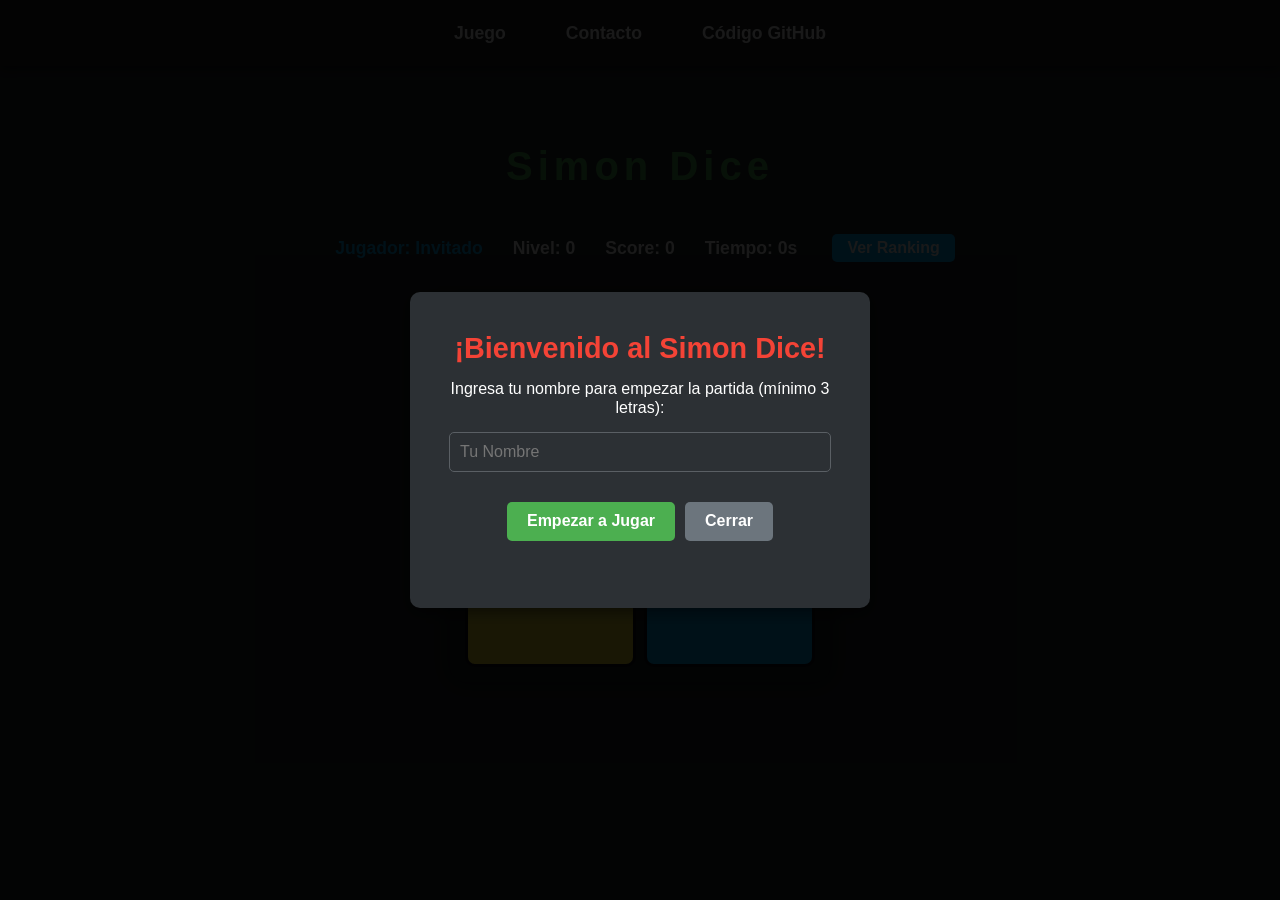
==== index.html @ e8eaec4f "Primera version completa lista para probar" ====
<!DOCTYPE html>
<html lang="es">
<head>
  <meta charset="UTF-8">
  <meta name="viewport" content="width=device-width, initial-scale=1.0">
  <link rel="stylesheet" href="css/normalize.css">
  <link rel="stylesheet" href="css/styles.css">
  <script src="js/script.js" defer></script>
  <title>Simon Dice</title>
</head>
<body>
    <header class="header">
        <nav class="nav">
            <a href="index.html" class="nav-link">Juego</a>
            <a href="contacto.html" class="nav-link">Contacto</a>
            <!-- Enlace a GitHub (Requerimiento Obligatorio) -->
            <a href="https://github.com/diegoabianchi/simon-says" target="_blank" class="nav-link">Código GitHub</a>
        </nav>
    </header>

    <div class="contenedor-juego">
        <h1 class="titulo">Simon Dice</h1>
        <div class="info-juego">
            <p class="jugador-nombre">Jugador: <span id="nombreJugador">Invitado</span></p>
            <p>Nivel: <span id="displayNivel">0</span></p>
            <p>Score: <span id="displayScore">0</span></p>
            <p>Tiempo: <span id="displayTiempo">0s</span></p>
            <button id="btnVerRanking" class="btn btn-ranking">Ver Ranking</button>
        </div>
        <div class="tablero-simple">
            <div id="verde" class="boton-simon verde"></div>
            <div id="rojo" class="boton-simon rojo"></div>
            <div id="amarillo" class="boton-simon amarillo"></div>
            <div id="azul" class="boton-simon azul"></div>
        </div>
        
    </div>

    <!-- MODALES (Ocultos por defecto) -->
    <!-- 1. Modal de Inicio de Partida -->
    <div id="modalInicio" class="modal-overlay visible">
        <div class="modal-content">
            <h2>¡Bienvenido al Simon Dice!</h2>
            <p>Ingresa tu nombre para empezar la partida (mínimo 3 letras):</p>
            <input type="text" id="inputNombre" placeholder="Tu Nombre" maxlength="15">
            <div class="controles-modal">
                <button id="btnEmpezar" class="btn btn-principal">Empezar a Jugar</button>
                <button id="btnCerrarInicio" class="btn btn-secundario">Cerrar</button>
            </div>
            <p id="errorNombre" class="mensaje-error"></p>
        </div>
    </div>
    
    <!-- 2. Modal de Fin de Partida -->
    <div id="modalGameOver" class="modal-overlay">
        <div class="modal-content">
            <h2 id="gameOverTitulo">¡FIN DE PARTIDA!</h2>
            <p id="gameOverMensaje">Perdiste la secuencia.</p>
            <p class="final-score">Puntaje Final: <span id="finalScoreDisplay">0</span></p>
            <p class="final-score">Nivel Alcanzado: <span id="finalNivelDisplay">0</span></p>
            <div class="controles-modal">
                <button id="btnReiniciar" class="btn btn-principal">Reiniciar Partida</button>
                <button id="btnVerRankingGameOver" class="btn btn-secundario">Ver Ranking</button>
            </div>
        </div>
    </div>
    
    <!-- 3. Modal de Ranking -->
    <div id="modalRanking" class="modal-overlay">
        <div class="modal-content modal-ranking-content">
            <h2>Ranking de Partidas</h2>
            <div class="controles-ranking">
                <p>Ordenar por:</p>
                <button id="ordenarScore" class="btn btn-secundario">Puntaje</button>
                <button id="ordenarFecha" class="btn btn-secundario">Fecha</button>
            </div>
            <table id="tablaRanking">
                <thead>
                    <tr>
                        <th>Jugador</th>
                        <th>Score</th>
                        <th>Nivel</th>
                        <th>Fecha</th>
                    </tr>
                </thead>
                <tbody id="cuerpoTablaRanking">
                    <!-- Filas generadas por JS -->
                </tbody>
            </table>
            <button id="btnCerrarRanking" class="btn btn-secundario">Cerrar</button>
        </div>
    </div>
</body>
</html>
---- css/styles.css ----
/* -------------------------------------------------------------------------- */
/* SELECTORES DE ELEMENTOS */
/* -------------------------------------------------------------------------- */

body {
    display: flex;
    flex-direction: column;
    justify-content: flex-start;
    align-items: center;
    min-height: 100vh;
    margin: 0;
    background-color: #212529;
    color: #ffffff;
    font-family: 'Inter', Arial, sans-serif;
}

header {
    display: flex;
    background-color: #1c1f21;
    box-shadow: 0 4px 10px #00000080;
    margin-bottom: 30px;
    padding: 15px 0;
    width: 100%;
}

h2 {
    color: #f44336;
    font-size: 1.8em;
    margin: 10px 0;
}

p {
    margin: 5px 0;
}

table {
    width: 100%;
    border-collapse: collapse;
    margin-top: 15px;
    text-align: left;
}

thead {
    background-color: #4caf50;
    color: #ffffff;
}

th, td {
    padding: 10px;
    border: 1px solid #1c1f21;
}

tbody tr:nth-child(odd) {
    background-color: #343a40;
}

tbody tr:hover {
    background-color: #495057;
}

input {
    border: 1px solid #5a5f64;
    border-radius: 5px;
    background-color: #2c3034;
    color: #ffffff;
    font-size: 1em;
    margin: 10px 0;
    padding: 10px;
    width: 90%;
}


/* -------------------------------------------------------------------------- */
/* SELECTORES DE CLASE */
/* -------------------------------------------------------------------------- */

.nav {
    display: flex;
    justify-content: center;
    align-items: center;
    width: 100%;
}

.nav-link {
    text-decoration: none;
    background-color: transparent;
    border-radius: 5px;
    color: #ffffff;
    font-size: 1.1em;
    font-weight: bold;
    margin: 0 15px;
    padding: 8px 15px;
    transition: background-color 0.3s;
}

.nav-link:hover {
    background-color: #4caf50;
}

.contenedor-juego {
    display: flex;
    flex-direction: column;
    align-items: center;
    padding: 20px;
}

.titulo {
    color: #4caf50;
    font-size: 2.5em;
    letter-spacing: 5px;
    margin-bottom: 30px;
}

.info-juego {
    display: flex;
    flex-wrap: wrap;
    justify-content: center;
    align-items: center;
    margin-bottom: 25px;
    padding: 10px;
    width: 100%;
}

.info-juego p {
    margin: 0 15px;
    font-size: 1.1em;
    font-weight: bold;
}

.jugador-nombre {
    color: #03a9f4;
}

.tablero-simple {
    display: flex; 
    flex-wrap: wrap; 
    justify-content: space-between; 
    align-content: space-between; 
    width: 350px; 
    height: 350px; 
    padding: 15px; 
    background-color: #1c1f21;
    border-radius: 15px;
    box-shadow: 0 0 20px #00000080;
}

.boton-simon {
    cursor: pointer;
    border: 3px solid #101214;
    border-radius: 10px;
    width: calc(50% - 10px); 
    height: calc(50% - 10px); 
    transition: background-color 0.2s ease-in-out, box-shadow 0.2s ease-in-out;
}

.no-click {
    cursor: not-allowed;
    pointer-events: none;
    opacity: 0.7;
}

/* --- Colores Base --- */
.verde { background-color: #4caf50; }
.rojo { background-color: #f44336; }
.amarillo { background-color: #ffeb3b; }
.azul { background-color: #03a9f4; }

/* --- Efecto de Iluminación (Usado por JavaScript) --- */
.iluminado {
    box-shadow: 0 0 15px 5px #ffffffcc; 
    opacity: 1;
}

.verde.iluminado { background-color: #8bc34a; }
.rojo.iluminado { background-color: #ff5252; }
.amarillo.iluminado { background-color: #ffc107; }
.azul.iluminado { background-color: #29b6f6; }

/* --- BOTONES GENERALES --- */
.btn {
    cursor: pointer;
    border: none;
    border-radius: 5px;
    font-weight: bold;
    margin: 5px;
    padding: 10px 20px;
    transition: background-color 0.3s, transform 0.1s;
}

.btn-principal {
    background-color: #4caf50;
    color: #ffffff;
}

.btn-principal:hover {
    background-color: #689f38;
}

.btn-secundario {
    background-color: #6c757d;
    color: #ffffff;
}

.btn-secundario:hover {
    background-color: #495057;
}

.btn-ranking {
    background-color: #03a9f4;
    color: #ffffff;
    margin-left: 20px;
    padding: 5px 15px;
}

.btn-ranking:hover {
    background-color: #0288d1;
}

.btn:active {
    transform: scale(0.98);
}

.mensaje-error {
    color: #f44336;
    font-size: 0.9em;
    margin-top: 10px;
    min-height: 1.2em;
}

/* --- MODALES --- */

.modal-overlay {
    /* POSICIÓN Y DISPLAY */
    display: none; /* Regla de ocultamiento inicial */
    position: fixed;
    top: 0;
    left: 0;
    
    /* FLEX Y DIMENSIONES */
    align-items: center;
    justify-content: center;
    height: 100%;
    width: 100%;
    
    /* COLOR Y CAPA */
    background-color: #000000e6;
    z-index: 1000;
}

.modal-overlay.visible {
    display: flex !important; /* !important para forzar la visibilidad */
}

.modal-content {
    display: flex;
    flex-direction: column;
    justify-content: space-around;
    align-items: center;
    border-radius: 10px;
    box-shadow: 0 5px 15px #00000080;
    background-color: #2c3034;
    color: #ffffff;
    max-width: 90%;
    padding: 30px;
    text-align: center;
    width: 400px;
}

.modal-ranking-content {
    max-width: 600px;
    width: 90%;
}

.controles-modal {
    display: flex;
    justify-content: center;
    align-items: center;
    flex-wrap: wrap;
    margin-top: 15px;
    width: 100%;
}

.controles-ranking {
    display: flex;
    justify-content: center;
    align-items: center;
    margin: 10px 0;
}

.final-score {
    color: #4caf50;
    font-size: 1.5em;
    font-weight: bold;
    margin: 10px 0;
}

/* -------------------------------------------------------------------------- */
/* MEDIA QUERIES (Siempre al final) */
/* -------------------------------------------------------------------------- */

@media (max-width: 600px) {
    .titulo {
        font-size: 2em;
    }
    
    .info-juego {
        flex-direction: column;
        align-items: center;
        margin-bottom: 20px;
    }

    .info-juego p {
        margin: 5px 0;
    }
    
    .btn-ranking {
        margin-left: 0;
        margin-top: 10px;
    }
    
    .tablero-simple {
        width: 300px; 
        height: 300px;
        padding: 10px;
    }

    .boton-simon {
        width: calc(50% - 7px);
        height: calc(50% - 7px);
    }

    .modal-content {
        padding: 20px;
    }

    .modal-ranking-content {
        font-size: 0.9em;
    }
}
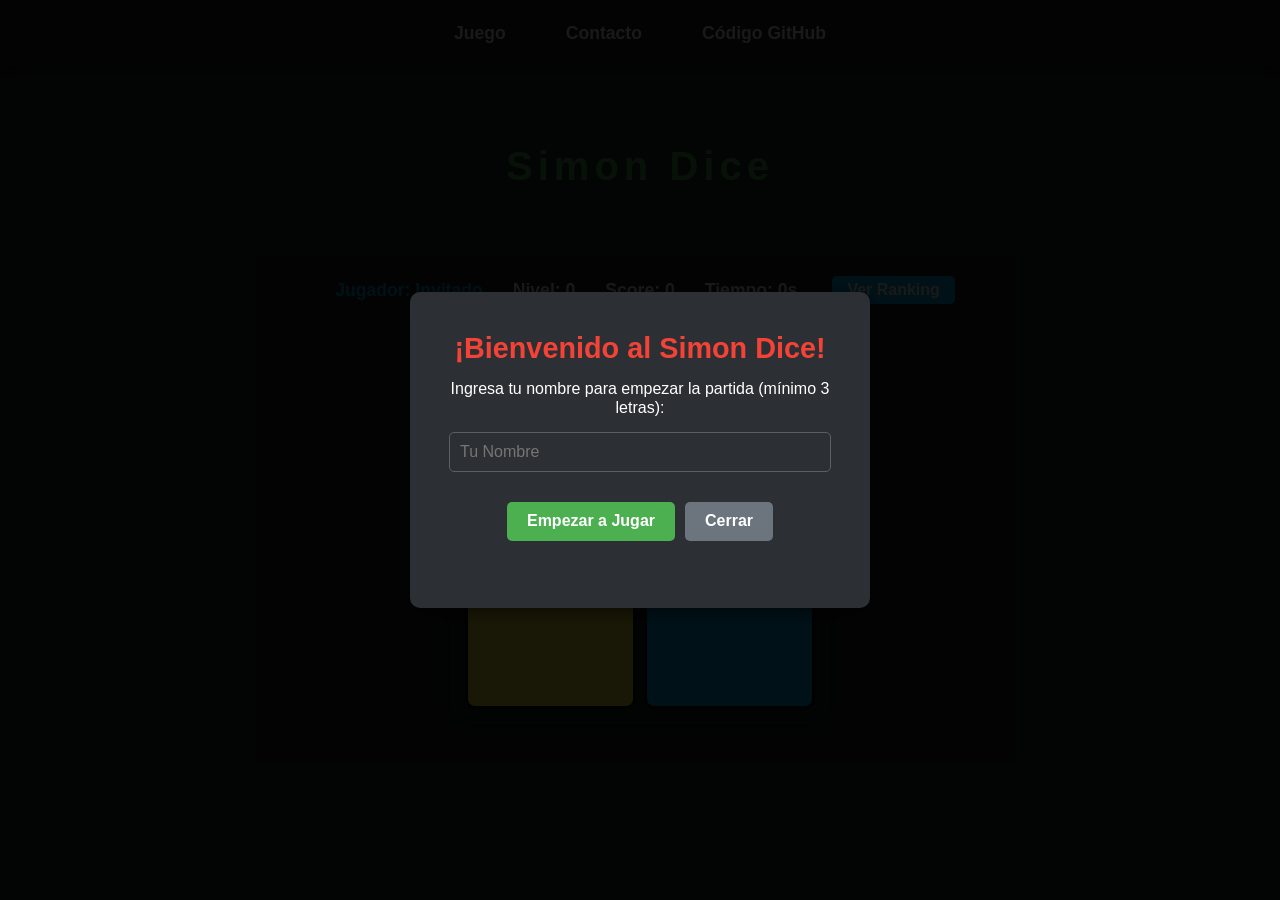
==== commit 706d7c85: "Mejoro la estetica del titulo agregando un titulo de nivel. Mejoro el text area del formulario de co" ====
--- a/index.html
+++ b/index.html
@@ -13,13 +13,15 @@
         <nav class="nav">
             <a href="index.html" class="nav-link">Juego</a>
             <a href="contacto.html" class="nav-link">Contacto</a>
-            <!-- Enlace a GitHub (Requerimiento Obligatorio) -->
             <a href="https://github.com/diegoabianchi/simon-says" target="_blank" class="nav-link">Código GitHub</a>
         </nav>
     </header>
 
     <div class="contenedor-juego">
-        <h1 class="titulo">Simon Dice</h1>
+        <h1 class="titulo">
+            <span id="tituloPrincipal">Simon Dice</span>
+            <span id="tituloNivel" class="titulo-nivel">Nivel 0</span>
+        </h1>
         <div class="info-juego">
             <p class="jugador-nombre">Jugador: <span id="nombreJugador">Invitado</span></p>
             <p>Nivel: <span id="displayNivel">0</span></p>
--- a/css/styles.css
+++ b/css/styles.css
@@ -69,6 +69,18 @@
     width: 90%;
 }
 
+textarea {
+    border: 1px solid #5a5f64;
+    border-radius: 5px;
+    background-color: #2c3034;
+    color: #ffffff;
+    font-size: 1em;
+    margin: 10px 0;
+    padding: 10px;
+    width: 90%;
+    min-height: 120px;
+    resize: vertical;
+}
 
 /* -------------------------------------------------------------------------- */
 /* SELECTORES DE CLASE */
@@ -105,10 +117,22 @@
 }
 
 .titulo {
+    display: flex; /* flex para alinear los spans */
+    flex-direction: column; /* columna para apilar los spans */
+    align-items: center;
     color: #4caf50;
     font-size: 2.5em;
     letter-spacing: 5px;
     margin-bottom: 30px;
+    text-align: center;
+}
+
+.titulo-nivel { 
+    color: #03a9f4; /* Color azul para el nivel */
+    font-size: 0.8em;
+    font-weight: normal; 
+    letter-spacing: 2px;
+    margin-top: 5px; 
 }
 
 .info-juego {
@@ -159,6 +183,10 @@
     opacity: 0.7;
 }
 
+.oculto {
+    visibility: hidden; /* Mantiene el espacio del elemento */
+}
+
 /* --- Colores Base --- */
 .verde { background-color: #4caf50; }
 .rojo { background-color: #f44336; }
@@ -299,8 +327,8 @@
 /* -------------------------------------------------------------------------- */
 
 @media (max-width: 600px) {
-    .titulo {
-        font-size: 2em;
+    .tituloPrincipal {
+        font-size: 1.8em;
     }
     
     .info-juego {
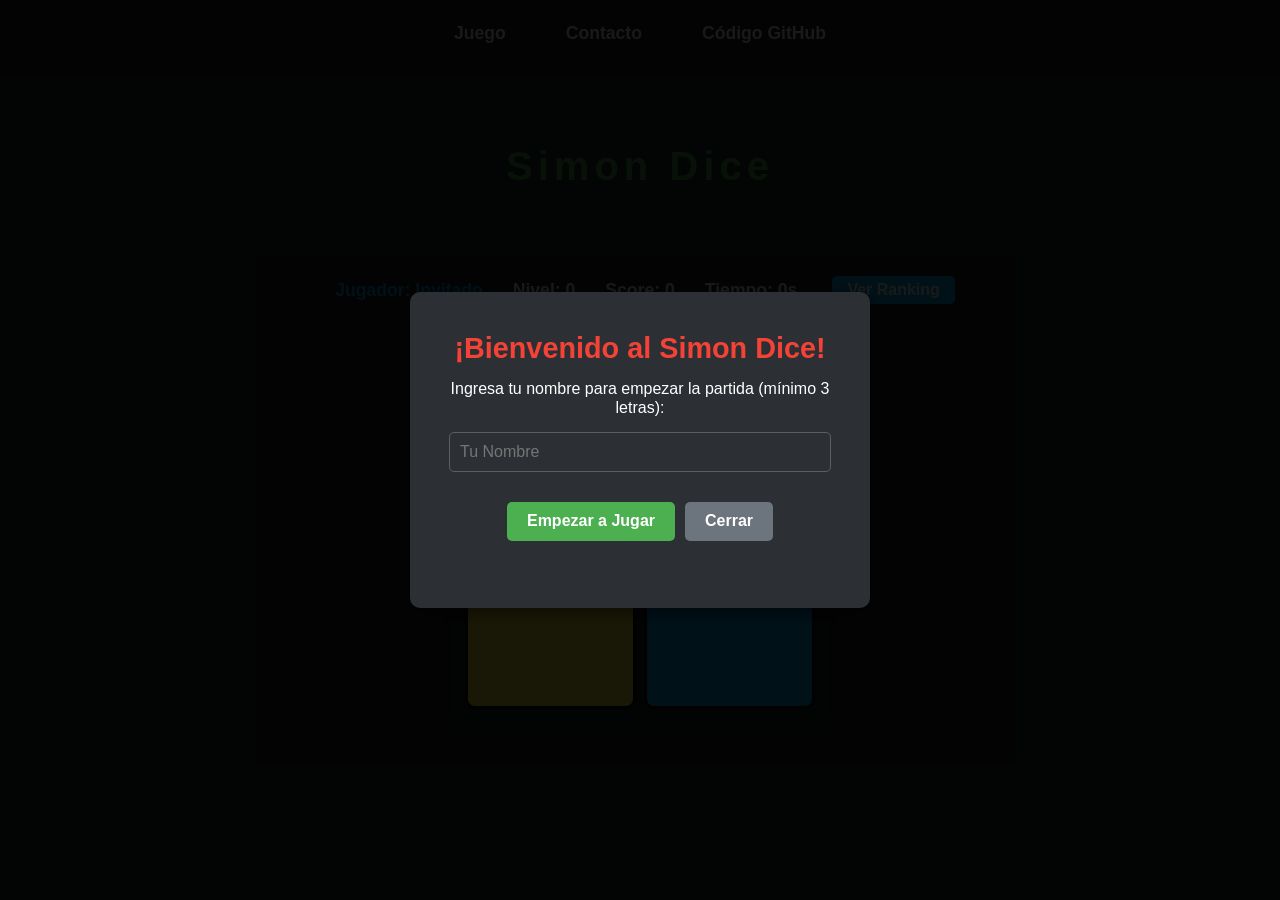
==== commit f846be65: "Correcciones visuales en modal ranking + inclusión de botón Nueva Partida desde modal de ranking" ====
--- a/index.html
+++ b/index.html
@@ -76,20 +76,25 @@
                 <button id="ordenarScore" class="btn btn-secundario">Puntaje</button>
                 <button id="ordenarFecha" class="btn btn-secundario">Fecha</button>
             </div>
-            <table id="tablaRanking">
-                <thead>
-                    <tr>
-                        <th>Jugador</th>
-                        <th>Score</th>
-                        <th>Nivel</th>
-                        <th>Fecha</th>
-                    </tr>
-                </thead>
-                <tbody id="cuerpoTablaRanking">
-                    <!-- Filas generadas por JS -->
-                </tbody>
-            </table>
-            <button id="btnCerrarRanking" class="btn btn-secundario">Cerrar</button>
+            <div class="ranking-scroll-area">
+                <table id="tablaRanking">
+                    <thead>
+                        <tr>
+                            <th>Jugador</th>
+                            <th>Score</th>
+                            <th>Nivel</th>
+                            <th>Fecha</th>
+                        </tr>
+                    </thead>
+                    <tbody id="cuerpoTablaRanking">
+                        <!-- Filas generadas por JS -->
+                    </tbody>
+                </table>
+            </div>
+            <div class="controles-ranking-footer">
+                <button id="btnCerrarRanking" class="btn btn-secundario">Cerrar</button>
+                <button id="btnNuevaPartida" class="btn btn-secundario">Nueva partida</button>
+            </div>
         </div>
     </div>
 </body>
--- a/css/styles.css
+++ b/css/styles.css
@@ -36,7 +36,7 @@
 table {
     width: 100%;
     border-collapse: collapse;
-    margin-top: 15px;
+    margin-top: 0;
     text-align: left;
 }
 
@@ -292,9 +292,13 @@
     padding: 30px;
     text-align: center;
     width: 400px;
+    max-height: 90vh;
+    overflow: hidden;
 }
 
 .modal-ranking-content {
+    display: flex;
+    flex-direction: column;
     max-width: 600px;
     width: 90%;
 }
@@ -313,6 +317,15 @@
     justify-content: center;
     align-items: center;
     margin: 10px 0;
+}
+
+.controles-ranking-footer {
+    display: flex;
+    justify-content: center;
+    align-items: center;
+    margin-top: 15px;
+    width: 100%;
+    gap: 10px; 
 }
 
 .final-score {
@@ -322,6 +335,15 @@
     margin: 10px 0;
 }
 
+.ranking-scroll-area {
+    flex-grow: 1;
+    overflow-y: auto;
+    max-height: 400px;
+    margin: 15px 0;
+    width: 100%;
+}
+
+
 /* -------------------------------------------------------------------------- */
 /* MEDIA QUERIES (Siempre al final) */
 /* -------------------------------------------------------------------------- */
